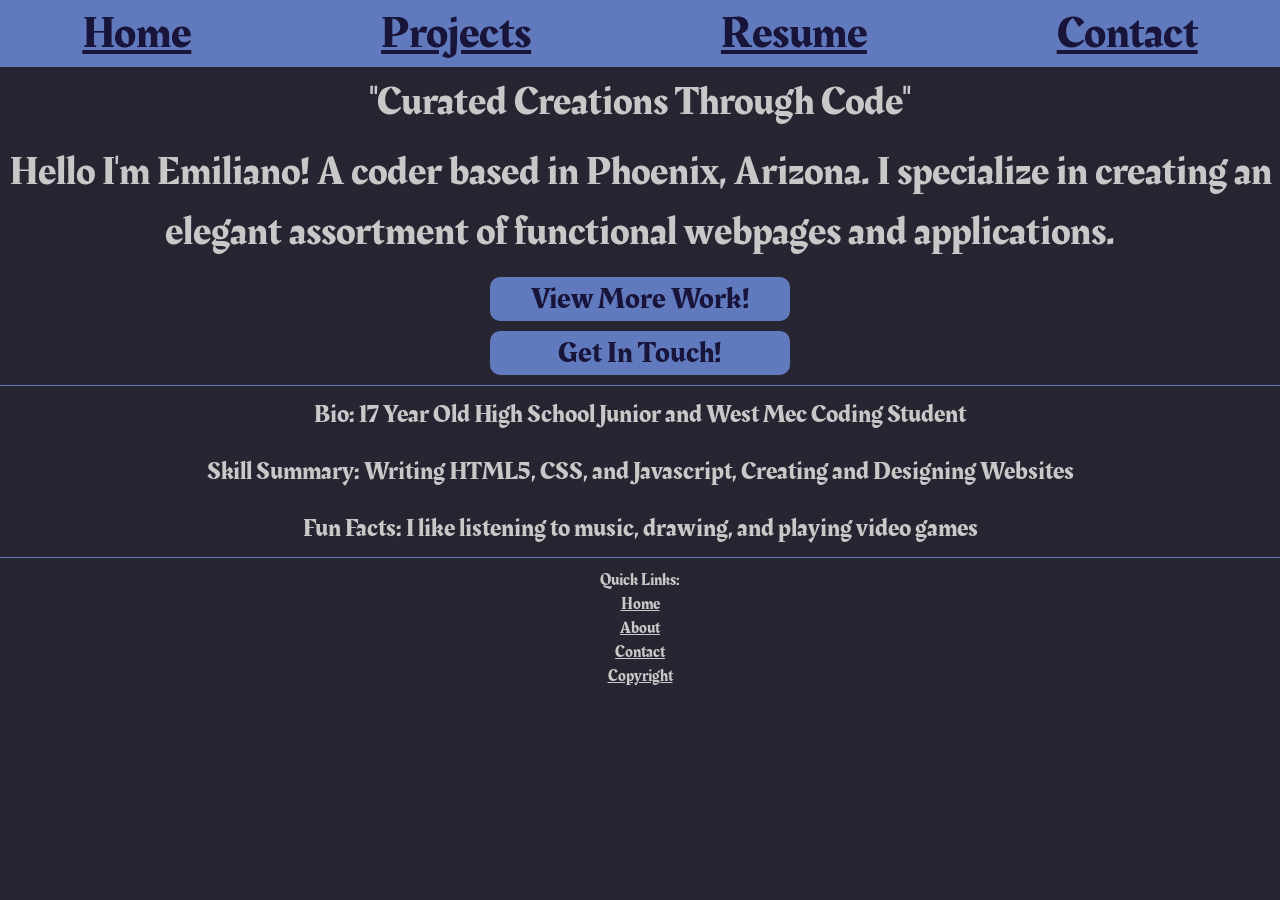
==== index.html @ 31af9bf6 "Add files via upload" ====
<!DOCTYPE html>
<html lang="en">
<head>
    <meta charset="UTF-8">
    <meta name="viewport" content="width=device-width, initial-scale=1.0">
    <link rel="stylesheet" href="style.css">
   <link rel="preconnect" href="https://fonts.googleapis.com">
<link rel="preconnect" href="https://fonts.gstatic.com" crossorigin>
<link href="https://fonts.googleapis.com/css2?family=Merriweather:ital,opsz,wght@0,18..144,300..900;1,18..144,300..900&family=Passion+One:wght@400;700;900&family=Rakkas&display=swap" rel="stylesheet">
    <title> Portfolio Project: Home Page </title>
</head>
<body>
    <!-- Navigation Bar -->
     <nav class="navigation">
        <h1 id="nav-item current" class="nav-title" > Home </h1>
        <h1 id="nav-item" class="nav-title"> Projects </h1>   
        <h1 id="nav-item" class="nav-title"> Resume </h1>
        <h1 id="nav-item" class="nav-title"> Contact </h1>
     </nav>

    <!-- Hero Section -->
     <div class="hero">
        <p id="hero-text"> "Curated Creations Through Code"</p>
        <p id="hero-text"> Hello I'm Emiliano! A coder based in Phoenix, Arizona. I specialize in creating an elegant assortment of functional webpages and applications.</p>
        <div id="hero-container">
        <div id="hero-items"> View More Work! </div>
        <div id="hero-items"> Get In Touch! </div>
        </div>
     </div>
    <!--About Section-->
     <div id="about-container">
        <p id="about-item"> Bio: 17 Year Old High School Junior and West Mec Coding Student </p>
        <p id=about-item> Skill Summary: Writing HTML5, CSS, and Javascript, Creating and Designing Websites</p>
        <p id="about-item"> Fun Facts: I like listening to music, drawing, and playing video games</p>
     </div>
    <!--Highlighted Work-->
    <!-- Footer-->
     <div class="footer-box">
      <ul>
         <li> Quick Links:</li>
            <ul>
               <li class="link-item">Home</li>
               <li class="link-item">About</li>
               <li class="link-item">Contact</li>
               <li class="link-item"> Copyright</li>
            </ul>
         </ul>
     </div>
</body>
</html>
---- style.css ----
/* portfolio css*/

*{
padding: 0px;
margin: 0px;
box-sizing: border-box;
font-family: "Rakkas", serif;
font-weight: 400;
font-style: normal;
background-color: rgb(39, 37, 49);
}

li {
 color: rgb(200, 200, 200);
}

/* Navigation Bar */
.navigation{
    font-size: 30px;
    color: rgb(24, 20, 58);
    background-color: rgb(97, 122, 190);
    flex-direction: row;
    display: flex;
    justify-content: space-around;
    gap: 25px;
    
}

.nav-title{
text-decoration: underline;
background-color: rgb(97, 122, 190);
}

#nav-item{
    align-content: center;
    background-color: rgb(97, 122, 190);
}

#nav-photo{
    width: 200px;
    height: 200px;
}

#nav-link{
    text-decoration: underline;
    color: bl;
}

#current{
    color: blue;
}
/* Hero Section */

.hero{
    text-align: center;
    height: auto;
    
    
}

#hero-text{
    color: rgb(200, 200, 200);
    font-weight: 450;
    font-size: 40px;
    padding: 5px;
}

 #hero-container{
    padding: 5px;
    flex-direction:column;
    display: flex;
}

#hero-items{
    margin: 5px;
    font-size: 30px;
    width: 300px;
    align-self: center;
    color: rgb(24, 20, 58);
    background-color: rgb(97, 122, 190);
    border-radius: 10px;
}

/* About Section */

#about-container{
border-top: 1px solid rgb(97, 122, 190);
}

#about-item{

text-align: center;
font-size: 25px;
padding: 10px;
color: rgb(200, 200, 200);
}
/* Highlighted Work */

/* Footer */

.footer-box{
    padding: 10px;
    text-align: center;
    border-top: 1px solid rgb(97, 122, 190);
}

.link-item{
text-decoration: underline;
}
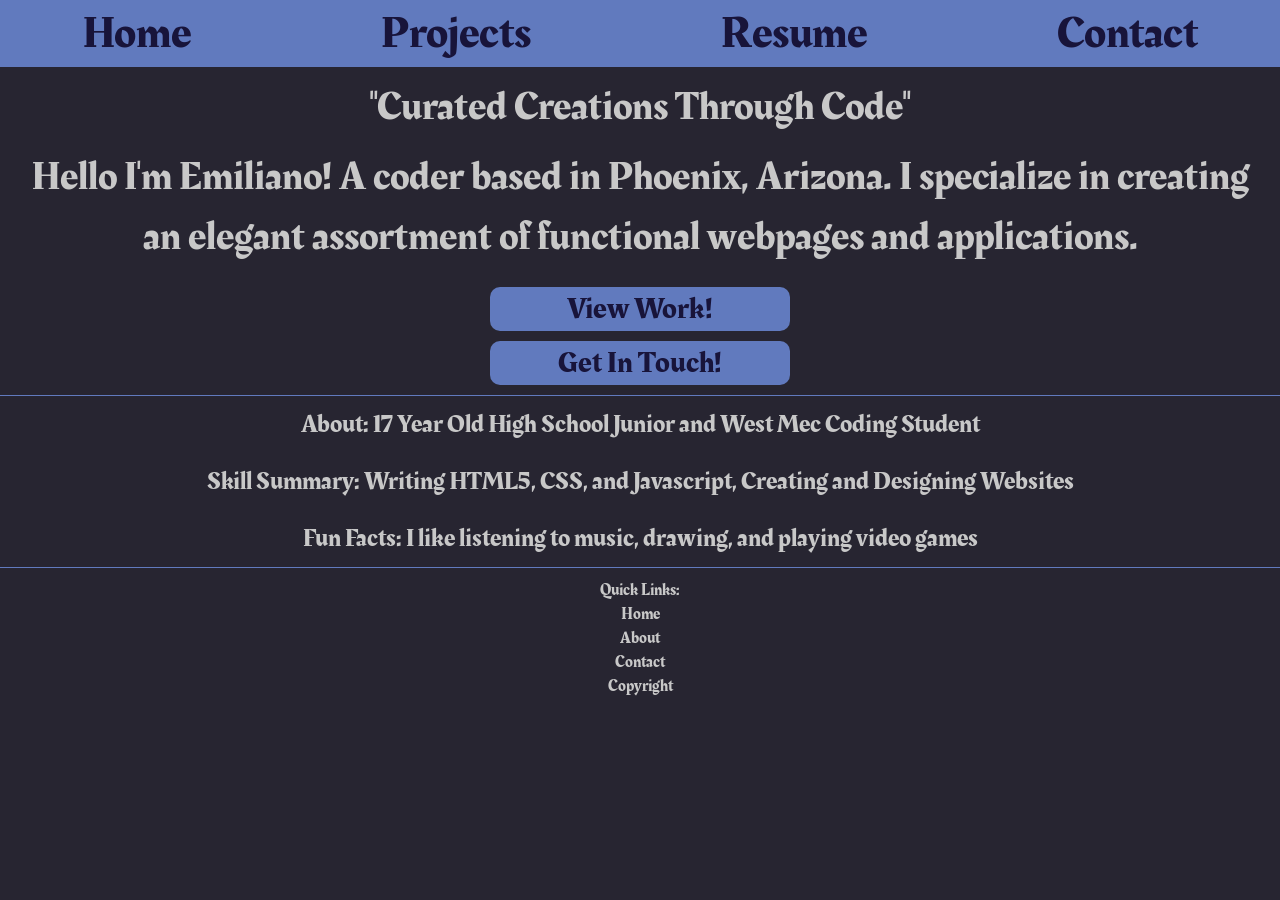
==== commit 41322a80: "Update index.html" ====
--- a/index.html
+++ b/index.html
@@ -12,10 +12,10 @@
 <body>
     <!-- Navigation Bar -->
      <nav class="navigation">
-        <h1 id="nav-item current" class="nav-title" > Home </h1>
-        <h1 id="nav-item" class="nav-title"> Projects </h1>   
-        <h1 id="nav-item" class="nav-title"> Resume </h1>
-        <h1 id="nav-item" class="nav-title"> Contact </h1>
+        <h1 id="nav-item" class="nav-title, text-item" > Home </h1>
+        <h1 id="nav-item" class="nav-title, text-item"> Projects </h1>   
+        <h1 id="nav-item" class="nav-title, text-item"> Resume </h1>
+        <h1 id="nav-item" class="nav-title, text-item"> Contact </h1>
      </nav>
 
     <!-- Hero Section -->
@@ -23,13 +23,13 @@
         <p id="hero-text"> "Curated Creations Through Code"</p>
         <p id="hero-text"> Hello I'm Emiliano! A coder based in Phoenix, Arizona. I specialize in creating an elegant assortment of functional webpages and applications.</p>
         <div id="hero-container">
-        <div id="hero-items"> View More Work! </div>
-        <div id="hero-items"> Get In Touch! </div>
+        <div id="hero-items" class="text-item"> View Work! </div>
+        <div id="hero-items" class="text-item"> Get In Touch! </div>
         </div>
      </div>
     <!--About Section-->
      <div id="about-container">
-        <p id="about-item"> Bio: 17 Year Old High School Junior and West Mec Coding Student </p>
+        <p id="about-item"> About: 17 Year Old High School Junior and West Mec Coding Student </p>
         <p id=about-item> Skill Summary: Writing HTML5, CSS, and Javascript, Creating and Designing Websites</p>
         <p id="about-item"> Fun Facts: I like listening to music, drawing, and playing video games</p>
      </div>
@@ -39,12 +39,12 @@
       <ul>
          <li> Quick Links:</li>
             <ul>
-               <li class="link-item">Home</li>
-               <li class="link-item">About</li>
-               <li class="link-item">Contact</li>
-               <li class="link-item"> Copyright</li>
+               <li class="link-item, text-item">Home</li>
+               <li class="link-item, text-item">About</li>
+               <li class="link-item, text-item">Contact</li>
+               <li class="link-item, text-item"> Copyright</li>
             </ul>
          </ul>
      </div>
 </body>
-</html>+</html>
--- a/style.css
+++ b/style.css
@@ -1,4 +1,4 @@
-/* portfolio css*/
+/* portfolio - home css*/
 
 *{
 padding: 0px;
@@ -34,6 +34,7 @@
 #nav-item{
     align-content: center;
     background-color: rgb(97, 122, 190);
+    transition: height 0.3s ease;
 }
 
 #nav-photo{
@@ -46,9 +47,6 @@
     color: bl;
 }
 
-#current{
-    color: blue;
-}
 /* Hero Section */
 
 .hero{
@@ -62,7 +60,8 @@
     color: rgb(200, 200, 200);
     font-weight: 450;
     font-size: 40px;
-    padding: 5px;
+    margin: 10px;
+    
 }
 
  #hero-container{
@@ -94,7 +93,6 @@
 padding: 10px;
 color: rgb(200, 200, 200);
 }
-/* Highlighted Work */
 
 /* Footer */
 
@@ -106,4 +104,9 @@
 
 .link-item{
 text-decoration: underline;
-}+}
+
+.text-item:hover {
+    color: blue;
+    text-decoration: underline;
+}
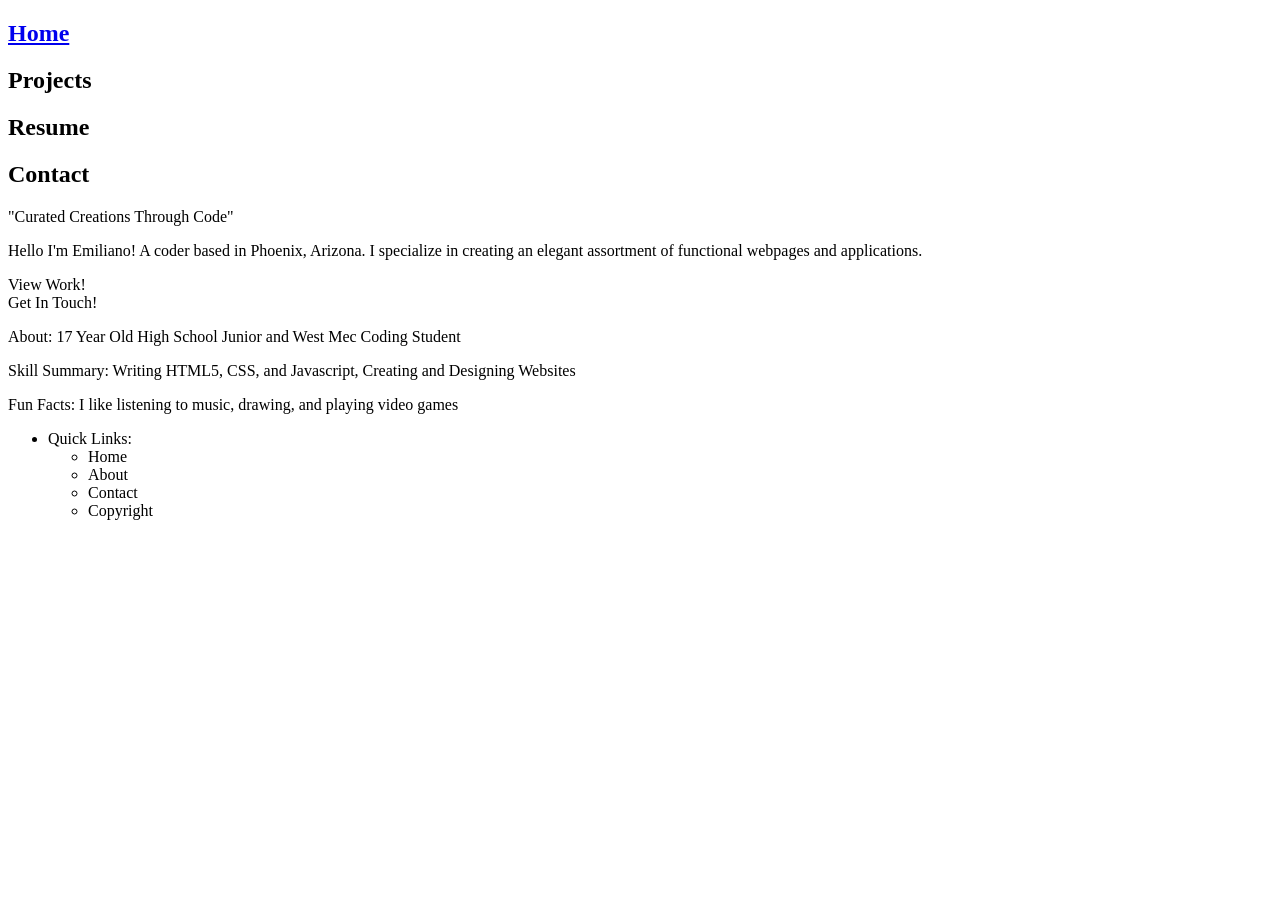
==== commit a108c5a2: "Fix HTML formatting and update stylesheet link" ====
--- a/index.html
+++ b/index.html
@@ -3,7 +3,7 @@
 <head>
     <meta charset="UTF-8">
     <meta name="viewport" content="width=device-width, initial-scale=1.0">
-    <link rel="stylesheet" href="style.css">
+    <link rel="stylesheet" href="index.css">
    <link rel="preconnect" href="https://fonts.googleapis.com">
 <link rel="preconnect" href="https://fonts.gstatic.com" crossorigin>
 <link href="https://fonts.googleapis.com/css2?family=Merriweather:ital,opsz,wght@0,18..144,300..900;1,18..144,300..900&family=Passion+One:wght@400;700;900&family=Rakkas&display=swap" rel="stylesheet">
@@ -12,7 +12,7 @@
 <body>
     <!-- Navigation Bar -->
      <nav class="navigation">
-        <h1 id="nav-item" class="nav-title, text-item" > Home </h1>
+        <a href="index.html"><h1 id="nav-item" class="nav-title, text-item" > Home </h1></a>
         <h1 id="nav-item" class="nav-title, text-item"> Projects </h1>   
         <h1 id="nav-item" class="nav-title, text-item"> Resume </h1>
         <h1 id="nav-item" class="nav-title, text-item"> Contact </h1>
@@ -33,7 +33,6 @@
         <p id=about-item> Skill Summary: Writing HTML5, CSS, and Javascript, Creating and Designing Websites</p>
         <p id="about-item"> Fun Facts: I like listening to music, drawing, and playing video games</p>
      </div>
-    <!--Highlighted Work-->
     <!-- Footer-->
      <div class="footer-box">
       <ul>
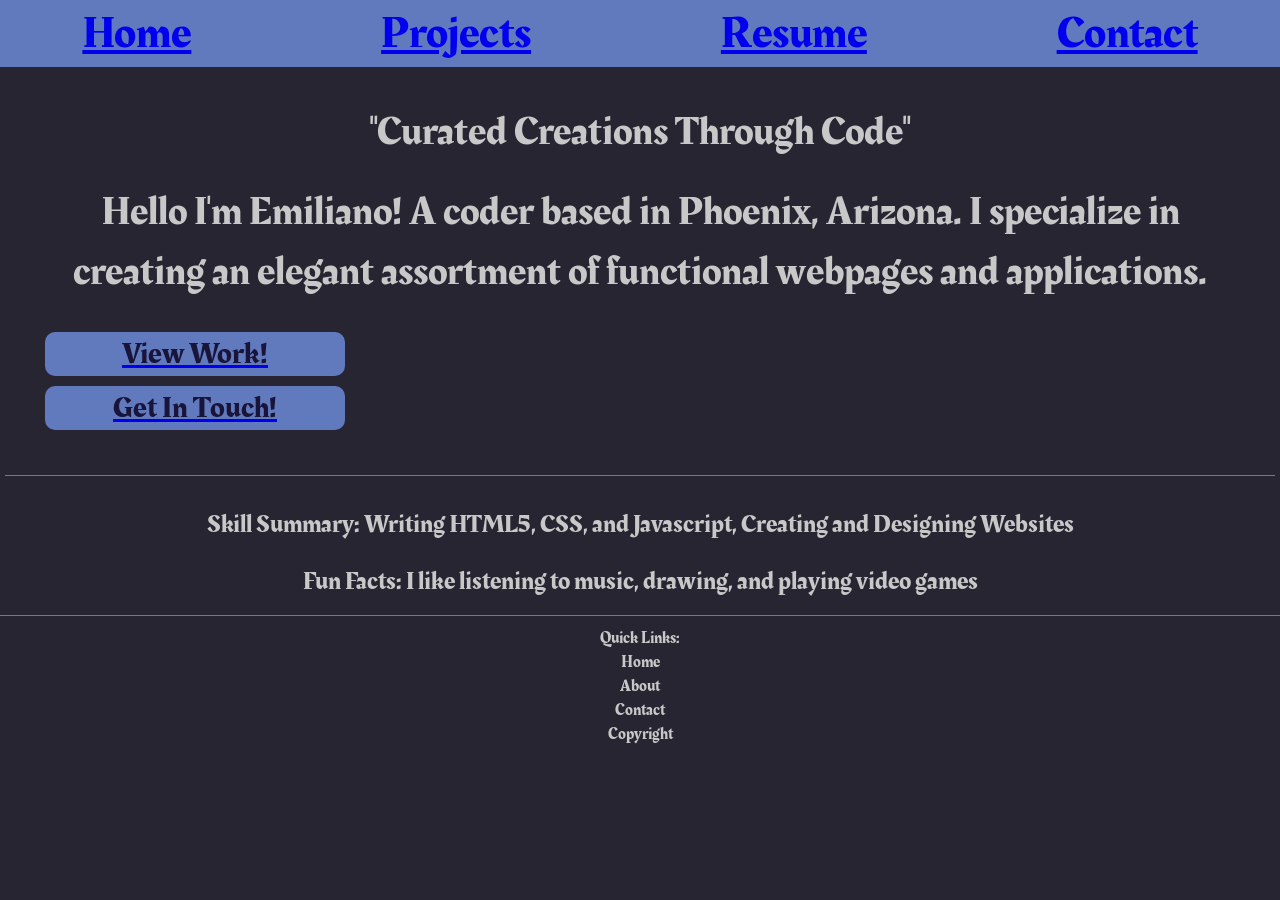
==== commit a64cab4f: "Update index.html" ====
--- a/index.html
+++ b/index.html
@@ -3,7 +3,7 @@
 <head>
     <meta charset="UTF-8">
     <meta name="viewport" content="width=device-width, initial-scale=1.0">
-    <link rel="stylesheet" href="index.css">
+    <link rel="stylesheet" href="style.css">
    <link rel="preconnect" href="https://fonts.googleapis.com">
 <link rel="preconnect" href="https://fonts.gstatic.com" crossorigin>
 <link href="https://fonts.googleapis.com/css2?family=Merriweather:ital,opsz,wght@0,18..144,300..900;1,18..144,300..900&family=Passion+One:wght@400;700;900&family=Rakkas&display=swap" rel="stylesheet">
@@ -13,9 +13,9 @@
     <!-- Navigation Bar -->
      <nav class="navigation">
         <a href="index.html"><h1 id="nav-item" class="nav-title, text-item" > Home </h1></a>
-        <h1 id="nav-item" class="nav-title, text-item"> Projects </h1>   
-        <h1 id="nav-item" class="nav-title, text-item"> Resume </h1>
-        <h1 id="nav-item" class="nav-title, text-item"> Contact </h1>
+        <a href="projects.html"><h1 id="nav-item" class="nav-title, text-item"> Projects </h1></a>   
+        <a href="resume.html"><h1 id="nav-item" class="nav-title, text-item"> Resume </h1></a>
+        <a href="contact.html"><h1 id="nav-item" class="nav-title, text-item"> Contact </h1></a>
      </nav>
 
     <!-- Hero Section -->
@@ -23,13 +23,13 @@
         <p id="hero-text"> "Curated Creations Through Code"</p>
         <p id="hero-text"> Hello I'm Emiliano! A coder based in Phoenix, Arizona. I specialize in creating an elegant assortment of functional webpages and applications.</p>
         <div id="hero-container">
-        <div id="hero-items" class="text-item"> View Work! </div>
-        <div id="hero-items" class="text-item"> Get In Touch! </div>
+        <a href="projects.html"><div id="hero-items" class="text-item"> View Work! </div></a>
+        <a href="contact.html"><div id="hero-items" class="text-item"> Get In Touch! </div></a>
         </div>
      </div>
     <!--About Section-->
      <div id="about-container">
-        <p id="about-item"> About: 17 Year Old High School Junior and West Mec Coding Student </p>
+        <p id="about-item"> </p>
         <p id=about-item> Skill Summary: Writing HTML5, CSS, and Javascript, Creating and Designing Websites</p>
         <p id="about-item"> Fun Facts: I like listening to music, drawing, and playing video games</p>
      </div>
--- a/style.css
+++ b/style.css
@@ -0,0 +1,114 @@
+/* portfolio - home css*/
+
+*{
+padding: 0px;
+margin: 0px;
+box-sizing: border-box;
+font-family: "Rakkas", serif;
+font-weight: 400;
+font-style: normal;
+background-color: rgb(39, 37, 49);
+}
+
+li {
+ color: rgb(200, 200, 200);
+}
+
+/* Navigation Bar */
+.navigation{
+    font-size: 30px;
+    color: rgb(24, 20, 58);
+    background-color: rgb(97, 122, 190);
+    flex-direction: row;
+    display: flex;
+    justify-content: space-around;
+    gap: 25px;
+    
+}
+
+.nav-title{
+text-decoration: underline;
+background-color: rgb(97, 122, 190);
+}
+
+#nav-item{
+    align-content: center;
+    background-color: rgb(97, 122, 190);
+    transition: height 0.3s ease;
+}
+
+#nav-photo{
+    width: 200px;
+    height: 200px;
+}
+
+#nav-link{
+    text-decoration: underline;
+    color: bl;
+}
+
+/* Hero Section */
+
+.hero{
+    text-align: center;
+    height: auto;
+    margin: 35px;
+    
+    
+}
+
+#hero-text{
+    color: rgb(200, 200, 200);
+    font-weight: 450;
+    font-size: 40px;
+    margin: 20px;
+    
+}
+
+ #hero-container{
+    padding: 5px;
+    flex-direction:column;
+    display: flex;
+}
+
+#hero-items{
+    margin: 5px;
+    font-size: 30px;
+    width: 300px;
+    align-self: center;
+    color: rgb(24, 20, 58);
+    background-color: rgb(97, 122, 190);
+    border-radius: 10px;
+}
+
+/* About Section */
+
+#about-container{
+border-top: 1px solid rgb(97, 122, 190);
+margin: 5px;
+}
+
+#about-item{
+
+text-align: center;
+font-size: 25px;
+padding: 10px;
+color: rgb(200, 200, 200);
+}
+
+/* Footer */
+
+.footer-box{
+    padding: 10px;
+    text-align: center;
+    border-top: 1px solid rgb(97, 122, 190);
+}
+
+.link-item{
+text-decoration: underline;
+}
+
+.text-item:hover {
+    color: blue;
+    text-decoration: underline;
+}
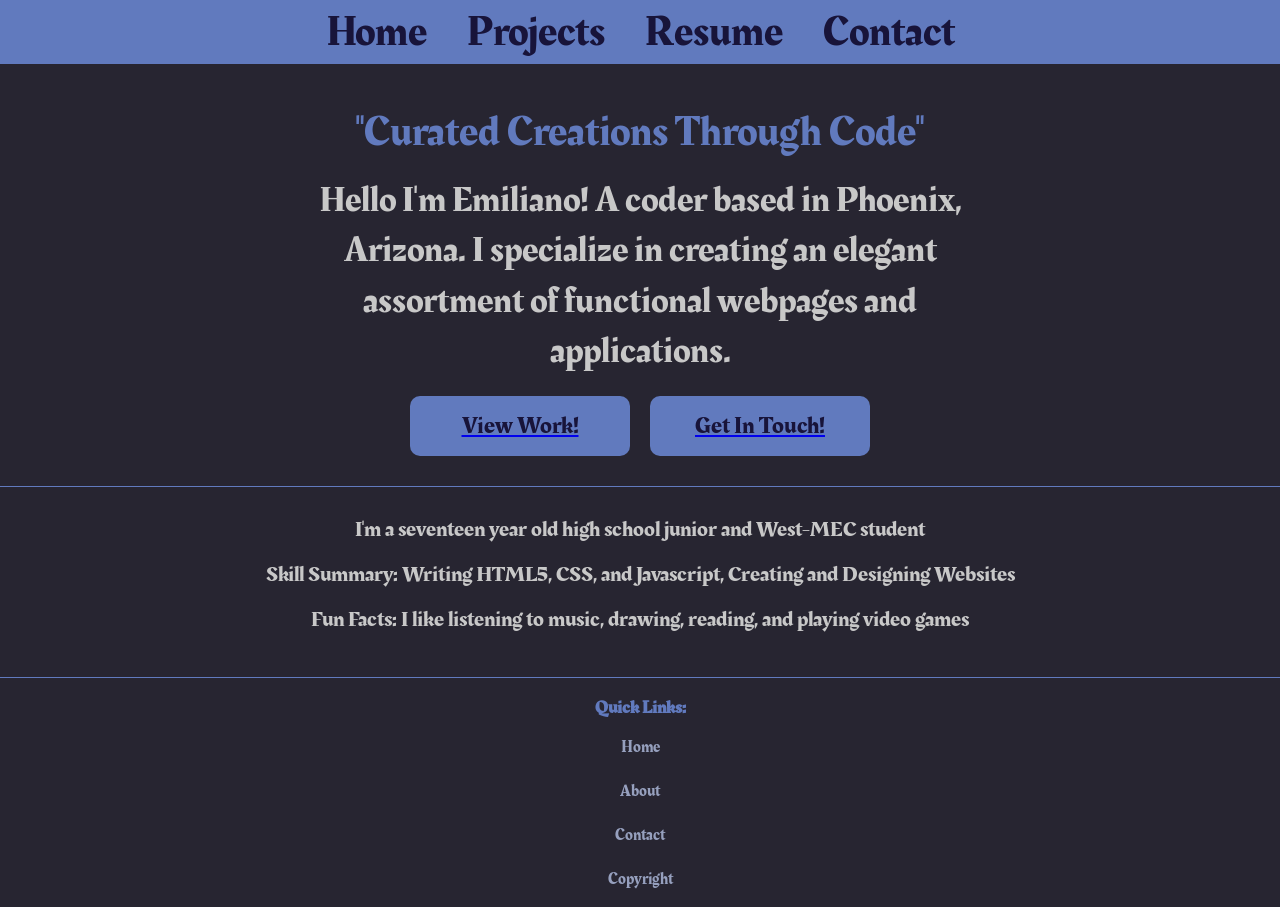
==== commit 26c0e8af: "Update index.html" ====
--- a/index.html
+++ b/index.html
@@ -29,9 +29,9 @@
      </div>
     <!--About Section-->
      <div id="about-container">
-        <p id="about-item"> </p>
+        <p id="about-item"> I'm a seventeen year old high school junior and West-MEC student</p>
         <p id=about-item> Skill Summary: Writing HTML5, CSS, and Javascript, Creating and Designing Websites</p>
-        <p id="about-item"> Fun Facts: I like listening to music, drawing, and playing video games</p>
+        <p id="about-item"> Fun Facts: I like listening to music, drawing, reading, and playing video games</p>
      </div>
     <!-- Footer-->
      <div class="footer-box">
--- a/style.css
+++ b/style.css
@@ -1,114 +1,166 @@
-/* portfolio - home css*/
+/* portfolio - home css */
 
-*{
-padding: 0px;
-margin: 0px;
-box-sizing: border-box;
-font-family: "Rakkas", serif;
-font-weight: 400;
-font-style: normal;
-background-color: rgb(39, 37, 49);
+* {
+  padding: 0px;
+  margin: 0px;
+  box-sizing: border-box;
+  font-family: "Rakkas", serif;
+  font-weight: 400;
+  font-style: normal;
+  background-color: rgb(39, 37, 49);
 }
 
 li {
- color: rgb(200, 200, 200);
+  color: rgb(200, 200, 200);
 }
 
-/* Navigation Bar */
-.navigation{
-    font-size: 30px;
-    color: rgb(24, 20, 58);
-    background-color: rgb(97, 122, 190);
-    flex-direction: row;
-    display: flex;
-    justify-content: space-around;
-    gap: 25px;
-    
+/* ── Navigation Bar ── */
+
+.navigation {
+  font-size: 28px;
+  color: rgb(24, 20, 58);
+  background-color: rgb(97, 122, 190);
+  display: flex;
+  flex-direction: row;
+  justify-content: center;
+  gap: 40px;
+  padding: 0 40px;
+  height: 64px;
+  align-items: center;
 }
 
-.nav-title{
-text-decoration: underline;
-background-color: rgb(97, 122, 190);
+.navigation a {
+  background-color: transparent;
+  color: rgb(24, 20, 58);
+  text-decoration: none;
+  display: flex;
+  align-items: center;
+  height: 100%;
 }
 
-#nav-item{
-    align-content: center;
-    background-color: rgb(97, 122, 190);
-    transition: height 0.3s ease;
+.nav-title {
+  text-decoration: none;
+  background-color: transparent;
+  padding: 6px 14px;
+  border-radius: 6px;
+  transition: background-color 0.2s ease, color 0.2s ease;
 }
 
-#nav-photo{
-    width: 200px;
-    height: 200px;
+#nav-item {
+  background-color: transparent;
+  display: flex;
+  align-items: center;
 }
 
-#nav-link{
-    text-decoration: underline;
-    color: bl;
+/* ── Hero Section ── */
+
+.hero {
+  text-align: center;
+  padding: 40px 40px 30px;
+  max-width: 820px;
+  margin: 0 auto;
 }
 
-/* Hero Section */
-
-.hero{
-    text-align: center;
-    height: auto;
-    margin: 35px;
-    
-    
+#hero-text {
+  color: rgb(200, 200, 200);
+  font-weight: 450;
+  font-size: 36px;
+  margin-bottom: 10px;
+  line-height: 1.4;
 }
 
-#hero-text{
-    color: rgb(200, 200, 200);
-    font-weight: 450;
-    font-size: 40px;
-    margin: 20px;
-    
+#hero-text:first-child {
+  font-size: 42px;
+  color: rgb(97, 122, 190);
+  margin-bottom: 12px;
 }
 
- #hero-container{
-    padding: 5px;
-    flex-direction:column;
-    display: flex;
+#hero-container {
+  display: flex;
+  flex-direction: row;
+  justify-content: center;
+  gap: 20px;
+  margin-top: 20px;
 }
 
-#hero-items{
-    margin: 5px;
-    font-size: 30px;
-    width: 300px;
-    align-self: center;
-    color: rgb(24, 20, 58);
-    background-color: rgb(97, 122, 190);
-    border-radius: 10px;
+#hero-items {
+  font-size: 24px;
+  width: 220px;
+  padding: 12px 20px;
+  color: rgb(24, 20, 58);
+  background-color: rgb(97, 122, 190);
+  border-radius: 10px;
+  cursor: pointer;
+  transition: background-color 0.2s ease, transform 0.15s ease;
 }
 
-/* About Section */
-
-#about-container{
-border-top: 1px solid rgb(97, 122, 190);
-margin: 5px;
+#hero-items:hover {
+  background-color: rgb(120, 148, 215);
+  transform: translateY(-2px);
+  color: rgb(24, 20, 58);
 }
 
-#about-item{
+/* ── About Section ── */
 
-text-align: center;
-font-size: 25px;
-padding: 10px;
-color: rgb(200, 200, 200);
+#about-container {
+  border-top: 1px solid rgb(97, 122, 190);
+  padding: 20px 40px 25px;
 }
 
-/* Footer */
-
-.footer-box{
-    padding: 10px;
-    text-align: center;
-    border-top: 1px solid rgb(97, 122, 190);
+#about-item {
+  text-align: center;
+  font-size: 22px;
+  padding: 6px 16px;
+  color: rgb(200, 200, 200);
+  line-height: 1.5;
 }
 
-.link-item{
-text-decoration: underline;
+/* ── Footer ── */
+
+.footer-box {
+  padding: 14px 40px;
+  text-align: center;
+  border-top: 1px solid rgb(97, 122, 190);
+  margin-top: 10px;
 }
 
+.footer-box ul {
+  list-style: none;
+  display: flex;
+  flex-direction: column;
+  align-items: center;
+}
+
+.footer-box ul ul {
+  margin-top: 6px;
+  display: flex;
+  gap: 16px;
+  flex-wrap: wrap;
+  justify-content: center;
+}
+
+.footer-box li {
+  color: rgb(150, 160, 190);
+  font-size: 16px;
+  padding: 2px 0;
+}
+
+.footer-box > ul > li:first-child {
+  color: rgb(97, 122, 190);
+  font-size: 18px;
+  font-weight: 600;
+  margin-bottom: 4px;
+}
+
+.link-item {
+  text-decoration: underline;
+  cursor: pointer;
+}
+
+/* ── Shared Hover ── */
+
 .text-item:hover {
-    color: blue;
-    text-decoration: underline;
+  color: rgb(150, 180, 255);
+  text-decoration: underline;
+  cursor: pointer;
 }
